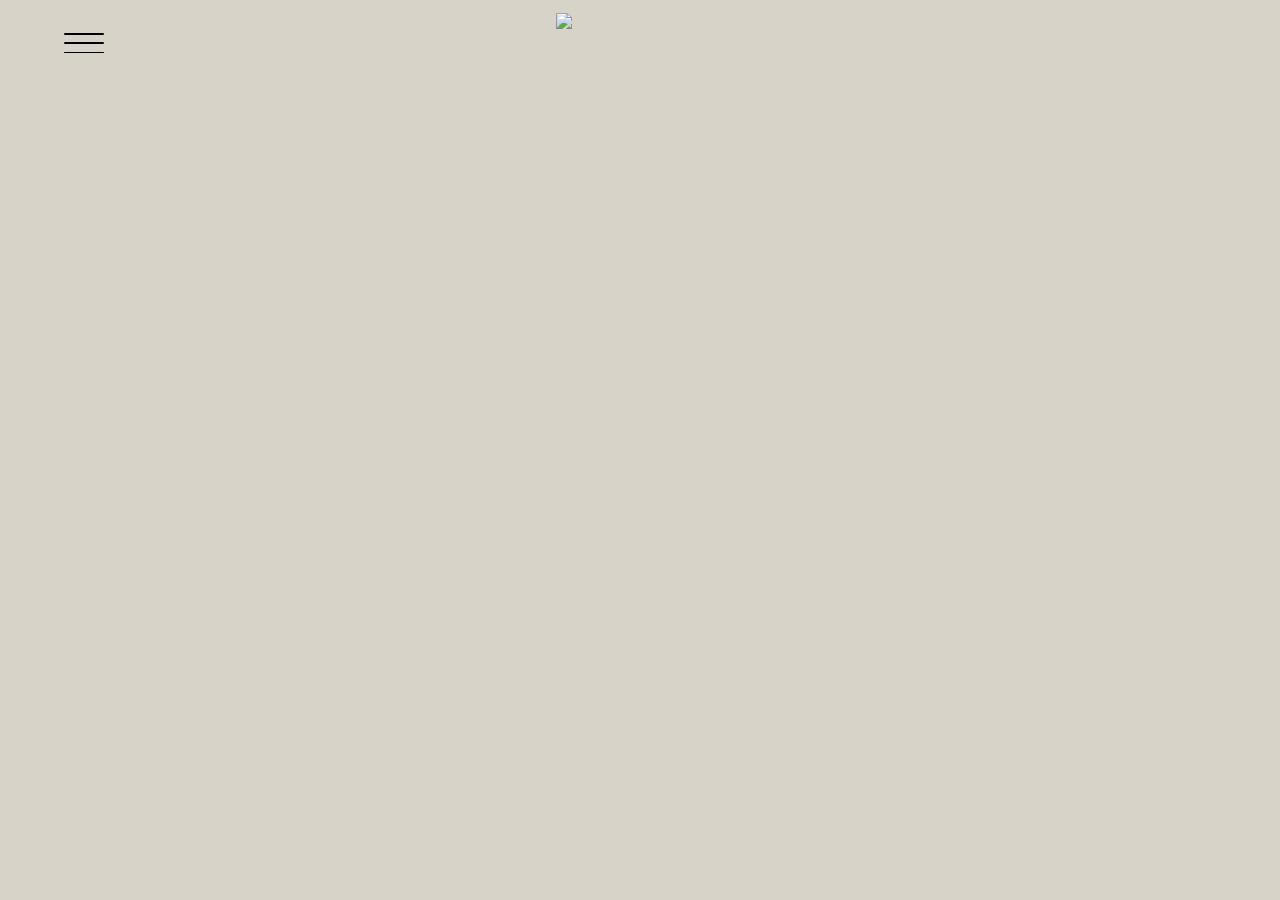
==== index.html @ 5d5d15f0 "Added logo and basic navbar" ====
<!DOCTYPE html>
<html lang="en">
<head>
    <meta charset="UTF-8">
    <meta name="viewport" content="width=device-width, initial-scale=1.0">
    <title>Lune Lounge</title>
    <link rel="stylesheet" href="css/index.css">
</head>
<body>
    <div id="pageContainer">
        <div id="navBar">
            <div id="stackMenu">
                <div>
                    <div class="stackMenu_Child"></div>
                    <div class="stackMenu_Child"></div>
                    <div class="stackMenu_Child"></div>
                </div>
            </div>
            <img id="pageLogo" src="/public/Logoish.png"></img>
        </div>
    </div>
</body>
</html>
---- css/index.css ----
@font-face {
    font-family: 'Aligarh';
    src: url("./resources/Aligarh-Light.ttf") format('truetype');
    font-weight: lighter;
    font-style: normal;
}

:root {
    --offwhite: #d7d3c8;
}

html, body {
    background-color: var(--offwhite);
    margin: 0;
    height: '100%';
}

#pageContainer {
    width: 100vw;
    height: 100vh;
}

#navBar {
    position: absolute;
    display: inline;
    padding-top: 1%; padding-bottom: 3%;
    width: 100%;
    height: 7%;
}

#navBar > div {
    display: inline-block;
    vertical-align: top;
}

#stackMenu {
    height: 35px;
    max-height: 100%;
    width: 40px;
    margin-top: 20px;
    margin-left: 5%;
}
#stackMenu > div {
    display: flex;
    flex-direction: column;
    row-gap: 22%;
    height: 100%;
    width: 100%
}
.stackMenu_Child {
    background-color: black;
    height: 5%; width: 100%;
    border-radius: 25px;
}
#pageLogo {
    margin-left: 35%;
    max-height: 120%;
    background-size: contain;
    background-repeat: no-repeat;
}
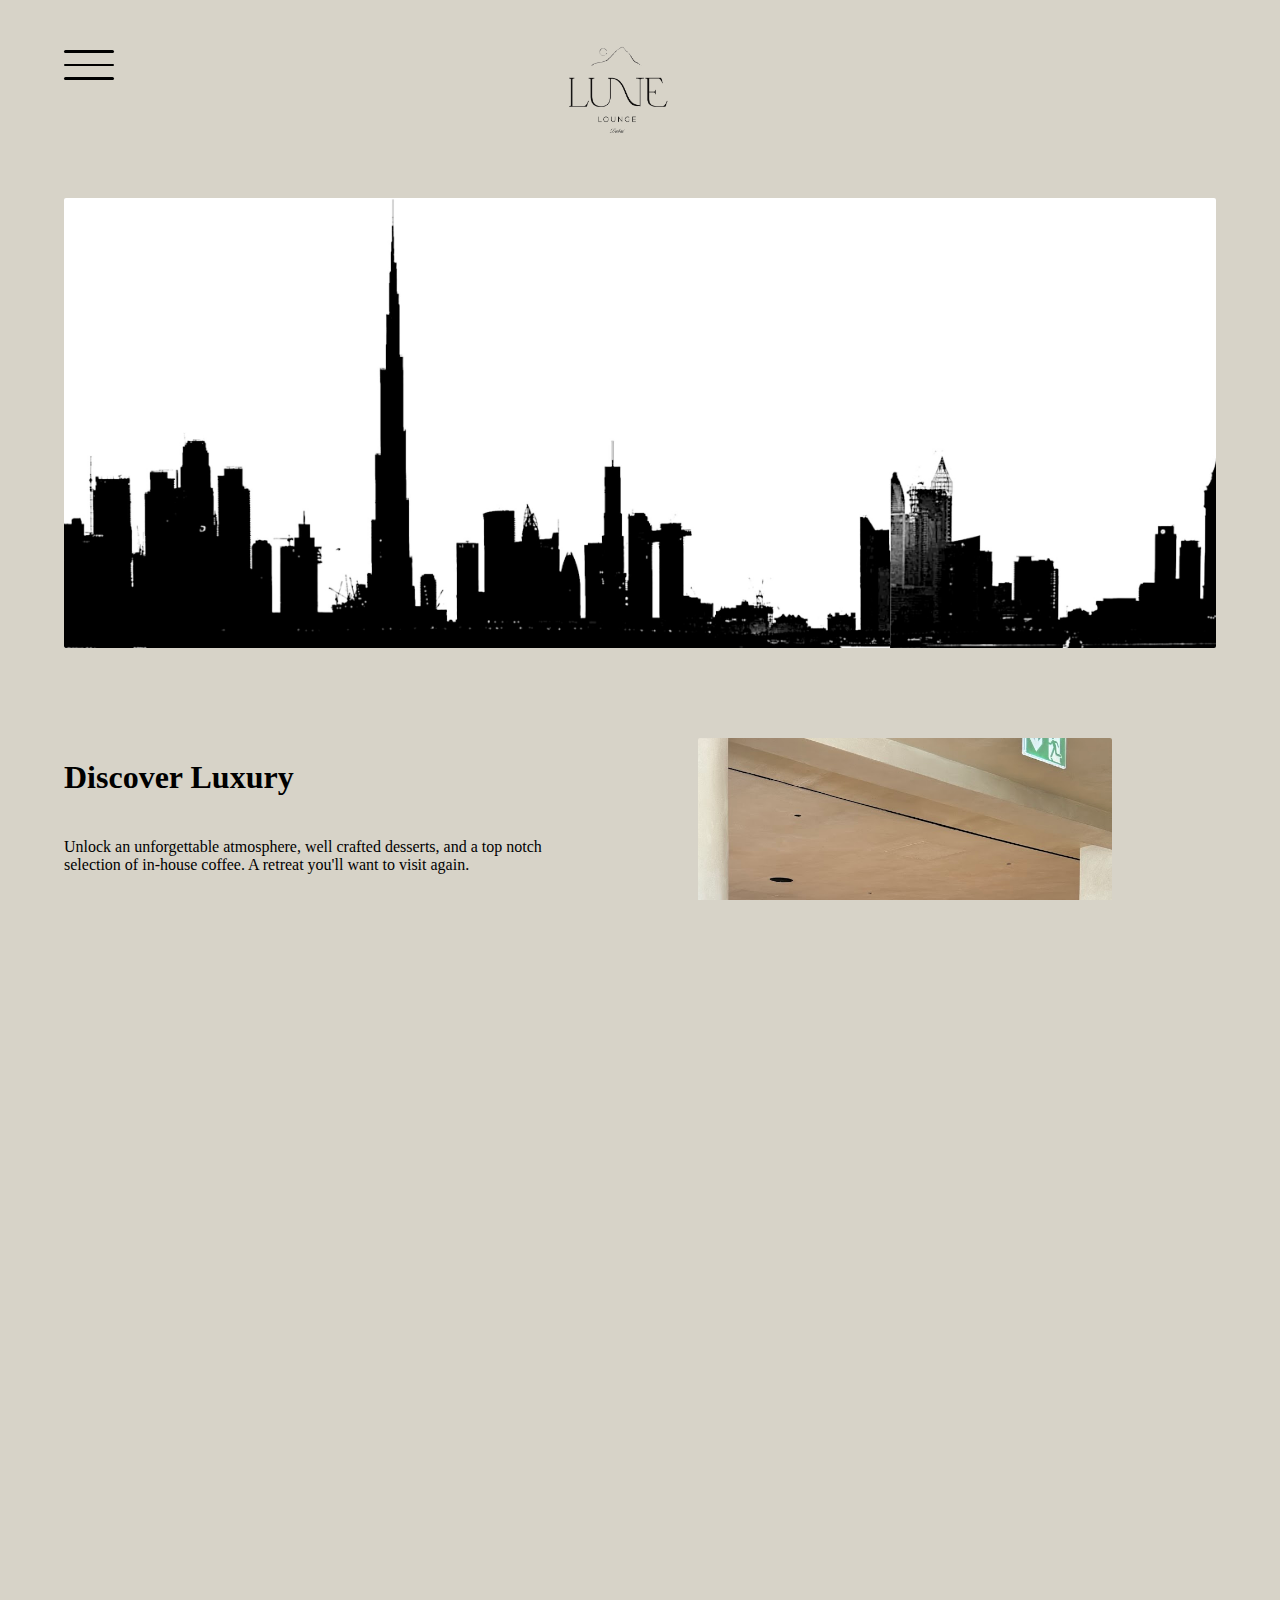
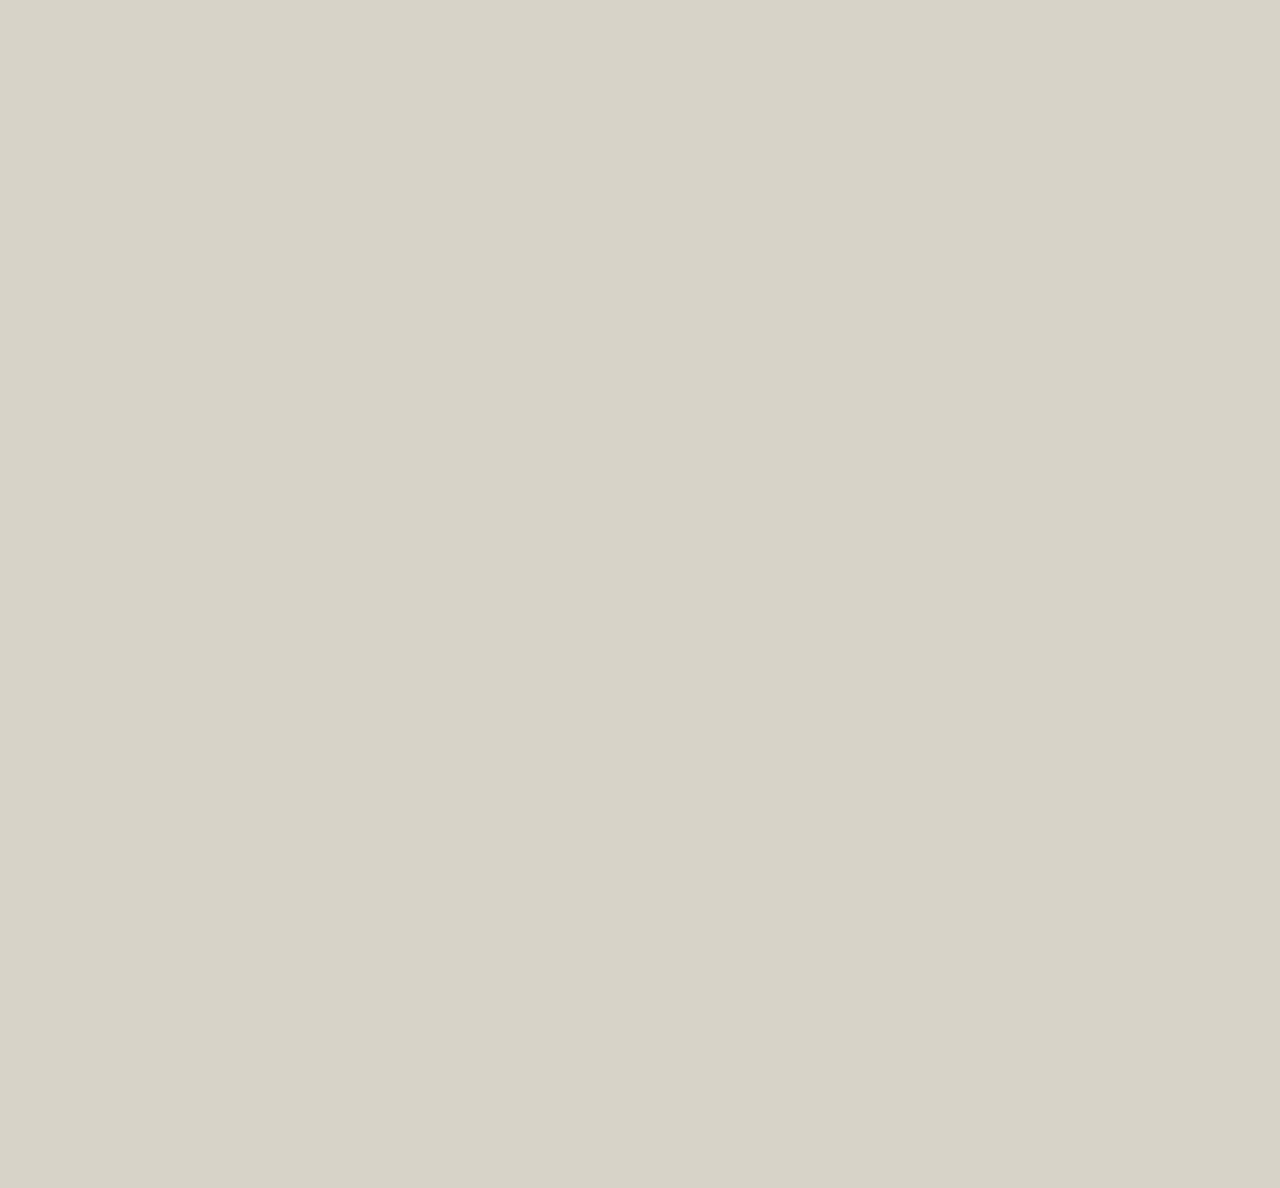
==== commit d59c9a0f: "First page content and layout complete." ====
--- a/index.html
+++ b/index.html
@@ -16,7 +16,58 @@
                     <div class="stackMenu_Child"></div>
                 </div>
             </div>
-            <img id="pageLogo" src="/public/Logoish.png"></img>
+            <img id="pageLogo" src="/public/Lune Primary Logo.png"></img>
+        </div>
+        <div id="bannerContainer">
+            <div id="banner"></div>
+        </div>
+        <div id="discoverContainer1">
+            <div id="discoverText11">
+                <h1>Discover Luxury</h1>
+                <p>Unlock an unforgettable atmosphere, well crafted desserts, and a top notch selection of in-house coffee. A retreat you'll want to visit again.</p>
+                <a class="link45">LEARN ABOUT US</a>
+            </div>
+            <div id="loungeLandscape">
+                <img src="/public/Lounge_Landscape.jpg"></img>
+            </div>
+            <div id="loungePortrait">
+                <img src="/public/Lounge_Portrait.jpg"></img>
+            </div>
+        </div>
+        <div id="menuCard">
+            <div id="cardImage">
+            </div>
+            <div id="cardCaption">
+                <h2>PROVIDING A COFFEE AND DESSERT SELECTION LIKE NO OTHER IN THE MIDDLE EAST</h2>
+                <a class="link82">CHECK OUR MENU</a>
+            </div>
+        </div>
+        <div id="discoverContainer2">
+            <div id="cafePortrait">
+                <img src="/public/Cafe_Portrait.jpg"></img>
+            </div>
+            <div id="discoverText12">
+                <h1>Discover Luxury</h1>
+                <p>Unlock an unforgettable atmosphere, well crafted desserts, and a top notch selection of in-house coffee. A retreat you'll want to visit again.</p>
+                <a class="link45">LEARN ABOUT US</a>
+            </div>
+            <div id="cafeLandscape">
+                <img src="/public/Cafe_Landscape.jpg"></img>
+            </div>
+        </div>
+        <div id="contactPane">
+            <div id="about">
+                
+            </div>
+            <div id="contact">
+
+            </div>
+            <div id="social">
+
+            </div>
+            <div id="mailingList">
+                
+            </div>
         </div>
     </div>
 </body>
--- a/css/index.css
+++ b/css/index.css
@@ -12,20 +12,33 @@
 html, body {
     background-color: var(--offwhite);
     margin: 0;
-    height: '100%';
+    height: 100%;
+    overflow-x: hidden;
+    font-family: 'Aligarh';
+}
+
+a {
+    cursor: pointer;
 }
 
 #pageContainer {
-    width: 100vw;
-    height: 100vh;
+    position: relative;
+    display: inline-block;
+    z-index: 0;
+    width: 100%;
+    height: 100%;
 }
 
 #navBar {
-    position: absolute;
+    position: fixed;
+    background-color: var(--offwhite);
+    z-index: 1;
     display: inline;
-    padding-top: 1%; padding-bottom: 3%;
-    width: 100%;
-    height: 7%;
+    margin-top: 0vh;
+    padding-top: 5vh; padding-bottom: 7vh;
+    width: 100vw;
+    height: 10vh;
+    transition: transform 1s ease-in-out;
 }
 
 #navBar > div {
@@ -34,11 +47,12 @@
 }
 
 #stackMenu {
-    height: 35px;
-    max-height: 100%;
-    width: 40px;
-    margin-top: 20px;
+    height: 50px;
+    max-height: 100%; max-width: 10%;
+    margin-top: 5px;
+    width: 50px;
     margin-left: 5%;
+    cursor: pointer;
 }
 #stackMenu > div {
     display: flex;
@@ -54,7 +68,132 @@
 }
 #pageLogo {
     margin-left: 35%;
-    max-height: 120%;
+    max-height: 100%;
     background-size: contain;
     background-repeat: no-repeat;
+}
+#bannerContainer {
+    display: flex;
+    justify-content: center;
+    width: 90vw;
+    margin: auto;
+}
+#banner {
+    position: relative;
+    justify-content: center;
+    margin-top: 22vh;
+    background: url(/public/Dubai_Banner-sharp.jpg);
+    background-position: center;
+    background-repeat: no-repeat;
+    height: 450px;
+    background-size: cover;
+    width: 100%;
+    border-radius: 2px;
+}
+div[id^="discoverContainer"] {
+    position:relative;
+    display: grid;
+    grid-template-columns: 1fr 1fr;
+    grid-template-rows: 0.5fr 1fr auto;
+    column-gap: 10%;
+    grid-auto-flow: column;
+    width: 90vw;
+    margin: auto;
+    margin-top: 10vh; margin-bottom: 10vh;
+}
+#discoverText11 {
+    display: grid;
+    grid-row: 1; 
+    grid-column: 1;
+    height: fit-content;
+}
+#discoverText11 > * {
+    margin-bottom: 5%;
+}
+#loungeLandscape {
+    display: grid;
+    grid-row: 2; 
+    grid-column: 1;
+    max-width: 90%;
+} #loungeLandscape > img {
+    width: 100%;
+    object-fit: cover;
+    border-radius: 2px;
+}
+#loungePortrait{
+    display: grid;
+    grid-row: 1/3;
+    grid-column: 2;
+    height: 100%;
+} #loungePortrait > img {
+    width: 80%;
+    object-fit: cover;
+    border-radius: 2px;
+}
+#menuCard {
+    display: flex;
+    flex-direction: row;
+    width: 90vw;
+    height: 45vw;
+    margin: auto;
+    background-color: #ddbf98;
+    /* border: solid #deb887 2px; */
+    border-radius: 2px;
+} #menuCard > div {height: 100%; width: 50%;}
+#cardImage {
+    background: url(/public/Square_Sample.jpg);
+    background-size: contain;
+}
+#cardCaption {
+    align-content: center;
+} #cardCaption > * {
+    margin-left: 5%;
+    margin-right: 5%;
+}
+#discoverText12 {
+    display: grid;
+    grid-row: 1; 
+    grid-column: 2;
+    height: fit-content;
+}
+#discoverText12 > * {
+    margin-bottom: 5%;
+}
+#cafeLandscape {
+    display: grid;
+    grid-row: 2; 
+    grid-column: 2;
+    max-width: 90%;
+} #cafeLandscape > img {
+    width: 100%;
+    object-fit: cover;
+    border-radius: 2px;
+}
+#cafePortrait{
+    display: grid;
+    grid-row: 1/3;
+    grid-column: 1;
+    height: 100%;
+} #cafePortrait > img {
+    width: 80%;
+    object-fit: cover;
+    border-radius: 2px;
+}
+#contactPane {
+    display: flexbox;
+}
+
+
+a[class^="link"] {
+    font-family: 'Arial';
+    color: rgb(255, 255, 255);
+    width: fit-content;
+    padding-bottom: 2px; padding-right: 3%;
+    border-bottom-style: solid; border-bottom-width: 2px;
+}
+.link45 {
+    border-bottom-color: #deb887;
+}
+.link82 {
+    border-bottom-color: white;
 }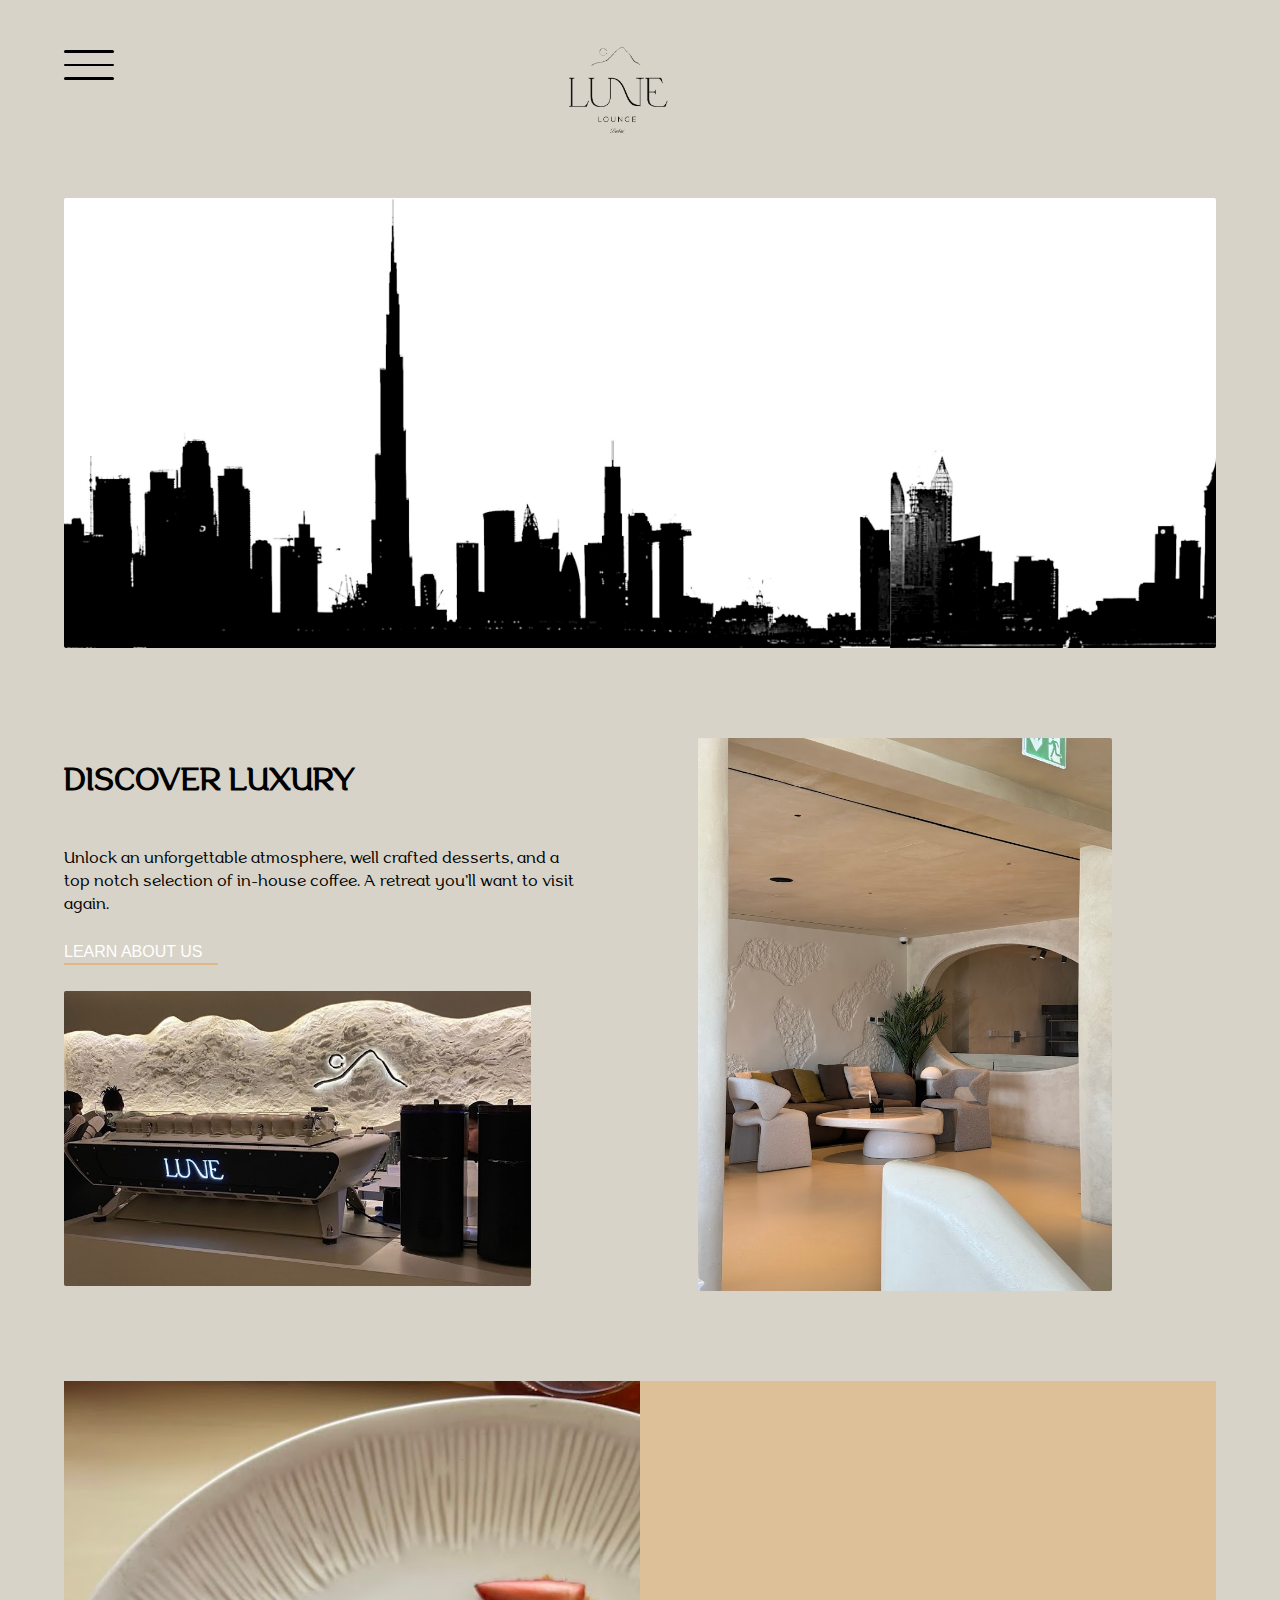
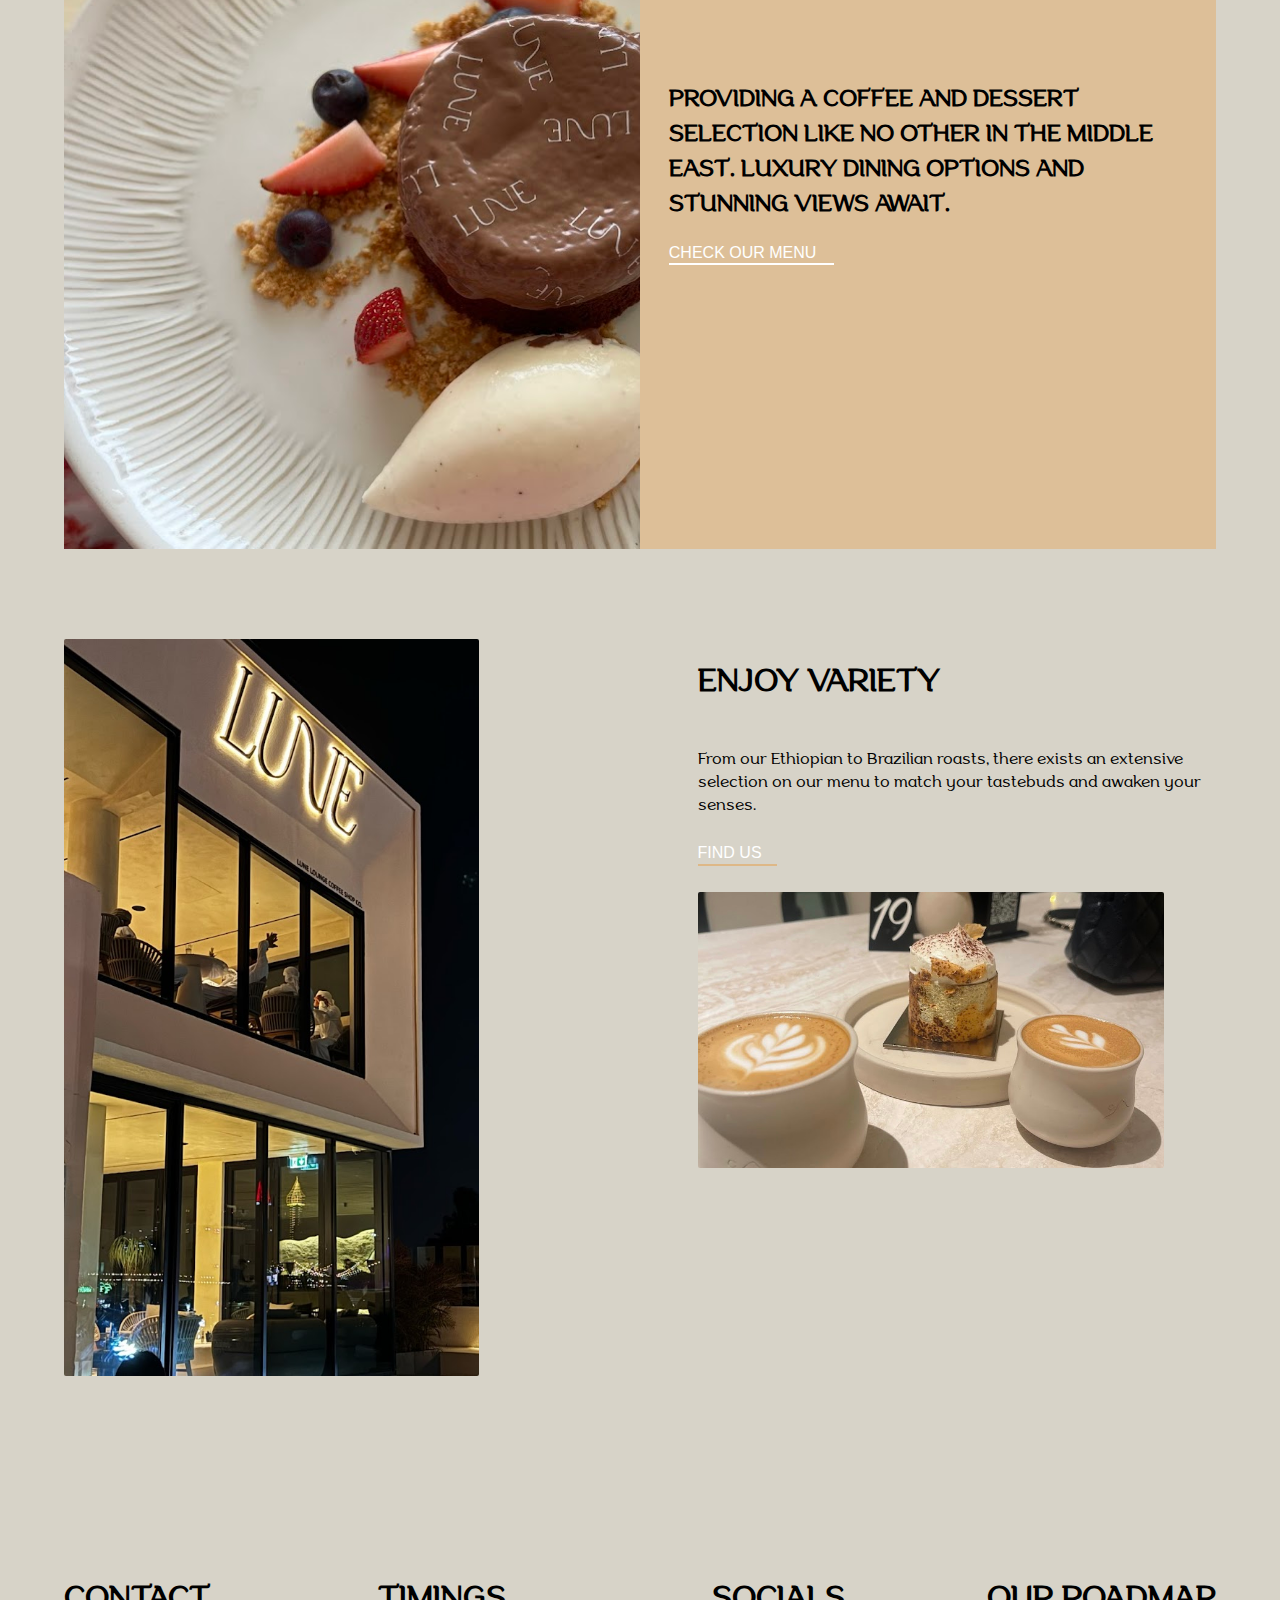
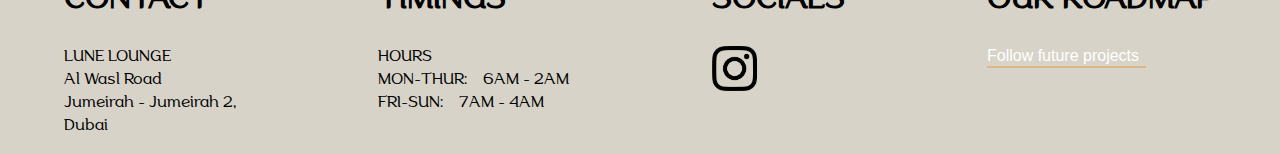
==== commit ee37ea48: "Finished main page, decorations and features." ====
--- a/index.html
+++ b/index.html
@@ -5,11 +5,20 @@
     <meta name="viewport" content="width=device-width, initial-scale=1.0">
     <title>Lune Lounge</title>
     <link rel="stylesheet" href="css/index.css">
+    <script defer type="text/javascript" src="/js/index.js"></script>
 </head>
 <body>
     <div id="pageContainer">
+        <div id="navMenu">
+            <div style="margin-top: 20vh; margin-left: 20vh;">
+                <div class="navLink1" onclick="toggleNavMenu(false)">BACK</div>
+                <div class="navLink2">ABOUT US</div>
+                <div class="navLink3">MENU</div>
+                <div class="navLink4">CONTACT</div>
+            </div>
+        </div>
         <div id="navBar">
-            <div id="stackMenu">
+            <div id="stackMenu" onclick="toggleNavMenu(true)">
                 <div>
                     <div class="stackMenu_Child"></div>
                     <div class="stackMenu_Child"></div>
@@ -23,7 +32,7 @@
         </div>
         <div id="discoverContainer1">
             <div id="discoverText11">
-                <h1>Discover Luxury</h1>
+                <h1>DISCOVER LUXURY</h1>
                 <p>Unlock an unforgettable atmosphere, well crafted desserts, and a top notch selection of in-house coffee. A retreat you'll want to visit again.</p>
                 <a class="link45">LEARN ABOUT US</a>
             </div>
@@ -38,7 +47,7 @@
             <div id="cardImage">
             </div>
             <div id="cardCaption">
-                <h2>PROVIDING A COFFEE AND DESSERT SELECTION LIKE NO OTHER IN THE MIDDLE EAST</h2>
+                <h2>PROVIDING A COFFEE AND DESSERT SELECTION LIKE NO OTHER IN THE MIDDLE EAST. LUXURY DINING OPTIONS AND STUNNING VIEWS AWAIT.</h2>
                 <a class="link82">CHECK OUR MENU</a>
             </div>
         </div>
@@ -47,26 +56,42 @@
                 <img src="/public/Cafe_Portrait.jpg"></img>
             </div>
             <div id="discoverText12">
-                <h1>Discover Luxury</h1>
-                <p>Unlock an unforgettable atmosphere, well crafted desserts, and a top notch selection of in-house coffee. A retreat you'll want to visit again.</p>
-                <a class="link45">LEARN ABOUT US</a>
+                <h1>ENJOY VARIETY</h1>
+                <p>From our Ethiopian to Brazilian roasts, there exists an extensive selection on our menu to match your tastebuds and awaken your senses.</p>
+                <a class="link45">FIND US</a>
             </div>
             <div id="cafeLandscape">
                 <img src="/public/Cafe_Landscape.jpg"></img>
             </div>
         </div>
         <div id="contactPane">
+            <div id="contact">
+                <h1>CONTACT</h1>
+                <p>LUNE LOUNGE
+                    <br>
+                    Al Wasl Road
+                    <br>
+                    Jumeirah - Jumeirah 2,
+                    <br>
+                    Dubai
+                </p>
+            </div>
             <div id="about">
-                
-            </div>
-            <div id="contact">
-
+                <h1>TIMINGS</h1>
+                <p>HOURS
+                    <br>
+                    MON-THUR:&emsp;6AM - 2AM
+                    <br>
+                    FRI-SUN:&emsp;7AM - 4AM
+                </p>
             </div>
             <div id="social">
-
+                <h1>SOCIALS</h1>
+                <div class="fa-instagram" onclick="navInstagram('https://www.instagram.com/lunedubai/?hl=en')"></div>
             </div>
-            <div id="mailingList">
-                
+            <div id="roadMap">
+                <h1>OUR ROADMAP</h1>
+                <a class="link45">Follow future projects</a>
             </div>
         </div>
     </div>
--- a/css/index.css
+++ b/css/index.css
@@ -1,19 +1,19 @@
 @font-face {
     font-family: 'Aligarh';
-    src: url("./resources/Aligarh-Light.ttf") format('truetype');
+    src: url("../resources/Aligarh-Light.ttf") format('truetype');
     font-weight: lighter;
     font-style: normal;
 }
 
 :root {
     --offwhite: #d7d3c8;
+    --beige: #ddbf98;
 }
 
 html, body {
     background-color: var(--offwhite);
     margin: 0;
     height: 100%;
-    overflow-x: hidden;
     font-family: 'Aligarh';
 }
 
@@ -24,9 +24,18 @@
 #pageContainer {
     position: relative;
     display: inline-block;
-    z-index: 0;
-    width: 100%;
-    height: 100%;
+    width: 100%;
+    height: 100%;
+}
+
+#navMenu {
+    position: fixed;
+    background-color: var(--beige);
+    z-index: 2;
+    height: 100vh;
+    width: 100vw;
+    visibility: hidden;
+    transition: visibility 0.26s, opacity 0.25s ease-in-out
 }
 
 #navBar {
@@ -38,7 +47,7 @@
     padding-top: 5vh; padding-bottom: 7vh;
     width: 100vw;
     height: 10vh;
-    transition: transform 1s ease-in-out;
+    transition: transform 0.5s ease-in-out;
 }
 
 #navBar > div {
@@ -134,22 +143,23 @@
     display: flex;
     flex-direction: row;
     width: 90vw;
-    height: 45vw;
+    height: 60vw;
     margin: auto;
-    background-color: #ddbf98;
-    /* border: solid #deb887 2px; */
-    border-radius: 2px;
+    background-color: var(--beige);
+    /* border: solid #deb887 2px;
+    border-radius: 2px; */
 } #menuCard > div {height: 100%; width: 50%;}
 #cardImage {
     background: url(/public/Square_Sample.jpg);
-    background-size: contain;
+    background-size: cover;
 }
 #cardCaption {
     align-content: center;
 } #cardCaption > * {
     margin-left: 5%;
-    margin-right: 5%;
-}
+    margin-right: 10%;
+}
+#discoverContainer2 {justify-content: end;}
 #discoverText12 {
     display: grid;
     grid-row: 1; 
@@ -180,10 +190,19 @@
     border-radius: 2px;
 }
 #contactPane {
-    display: flexbox;
-}
-
-
+    display: flex;
+    flex-direction: row;
+    width: 90vw;
+    margin-top: 20vh;
+    margin-left: auto; margin-right: auto;
+    justify-content:  space-between;
+}
+
+div[class^="navLink"] {
+    color: black;
+    font-size: 8vh;
+    cursor: default;
+} div[class^="navLink"]:hover {color: var(--offwhite);}
 a[class^="link"] {
     font-family: 'Arial';
     color: rgb(255, 255, 255);
@@ -191,6 +210,14 @@
     padding-bottom: 2px; padding-right: 3%;
     border-bottom-style: solid; border-bottom-width: 2px;
 }
+.fa-instagram {
+    background-image: url(/resources/Instagram_Glyph_Black.png);
+    height: 5vh;
+    width: 5vh;
+    background-size: contain;
+    background-repeat: no-repeat;
+    cursor: pointer;
+}
 .link45 {
     border-bottom-color: #deb887;
 }
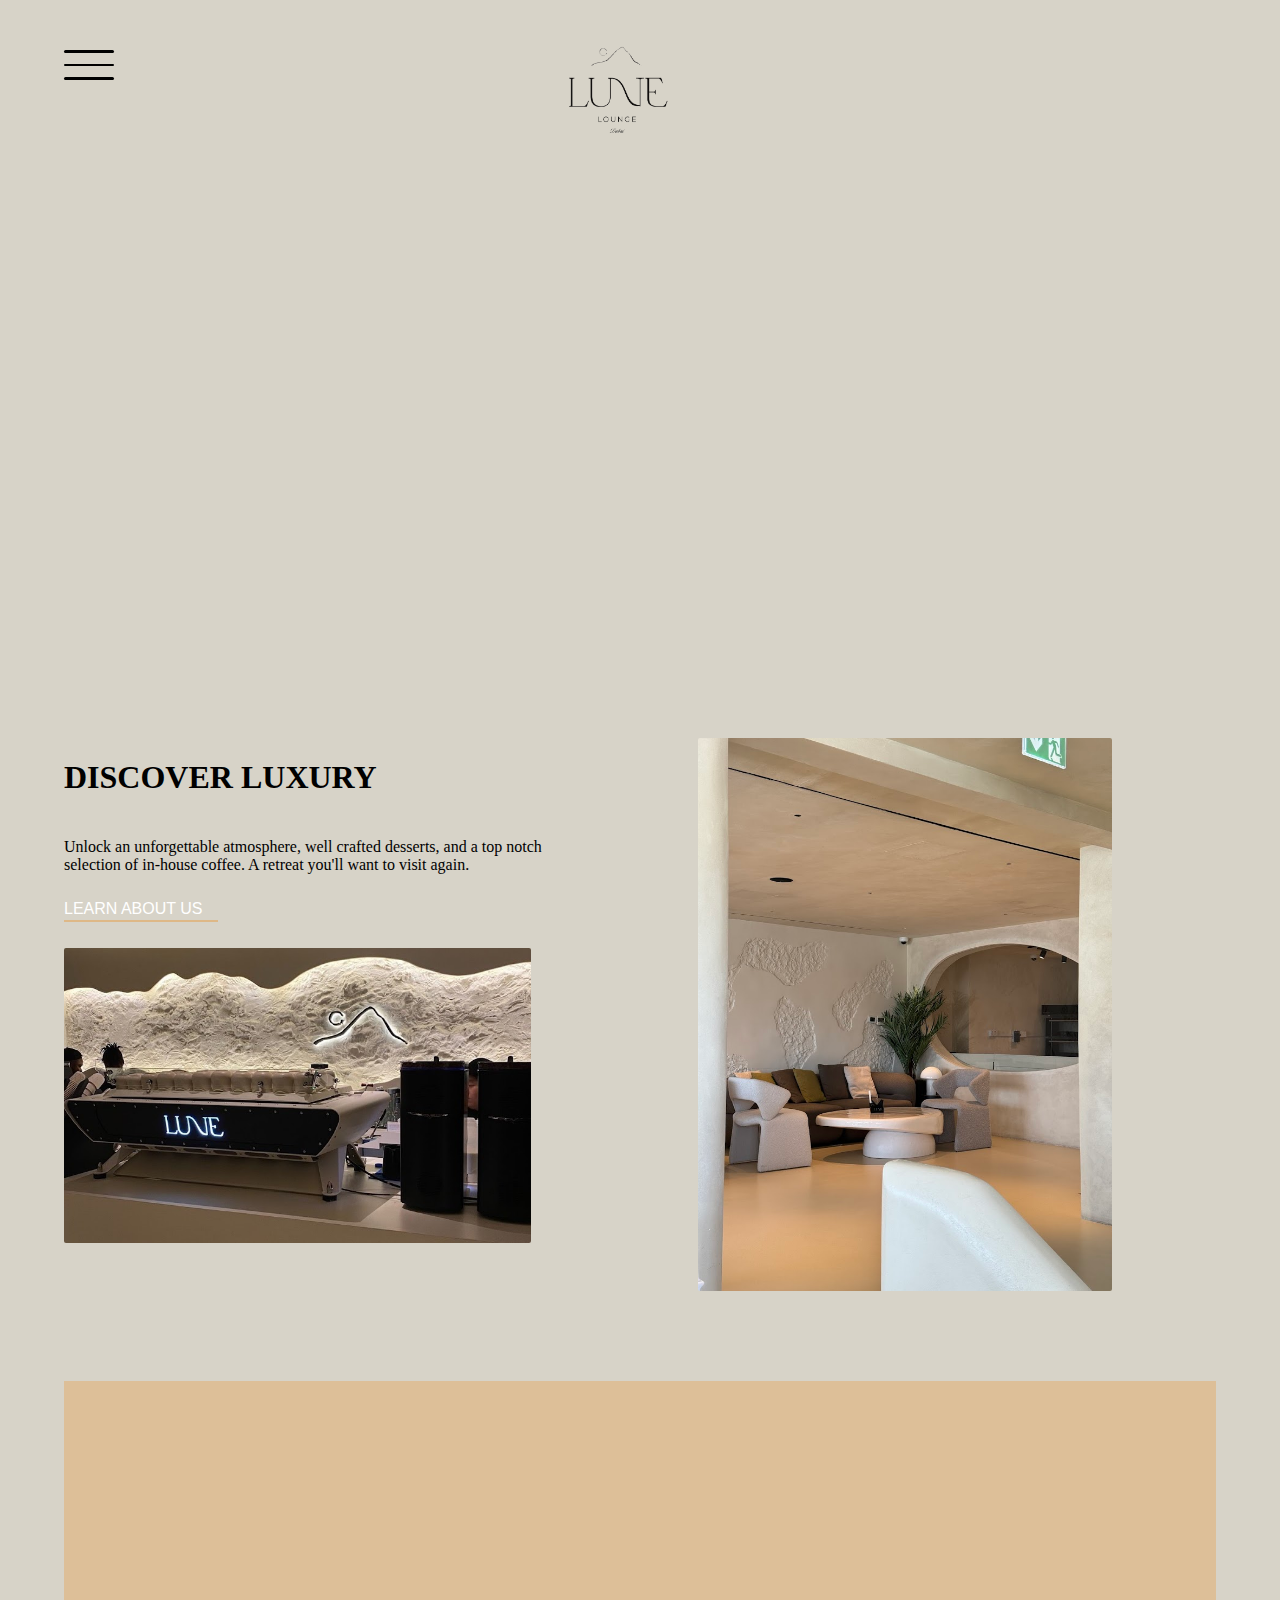
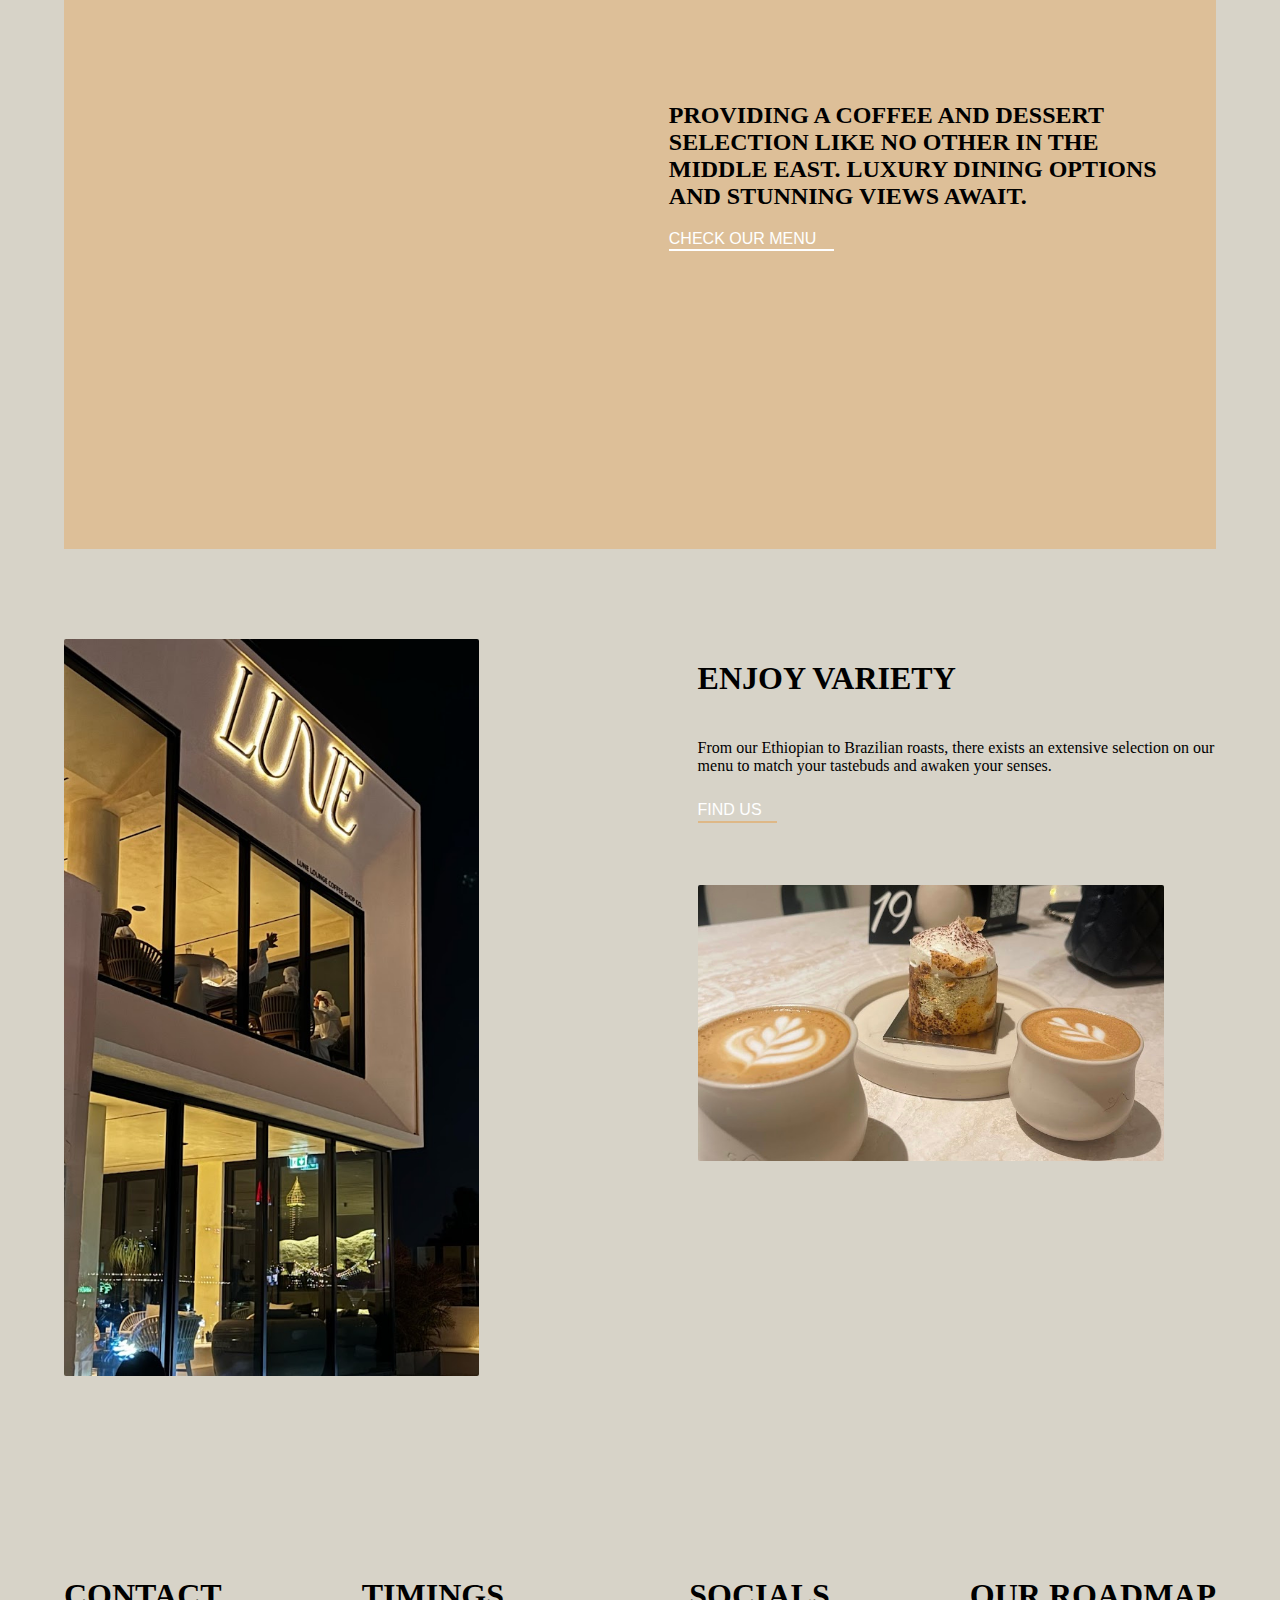
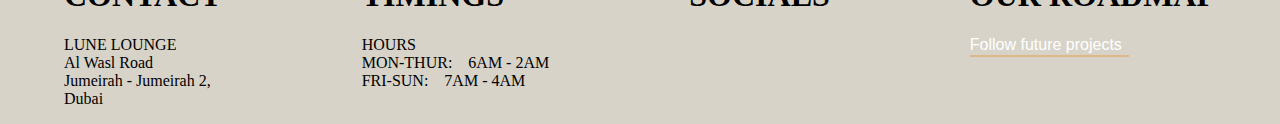
==== commit eeb9f41a: "Attempted resource path fix." ====
--- a/index.html
+++ b/index.html
@@ -5,7 +5,7 @@
     <meta name="viewport" content="width=device-width, initial-scale=1.0">
     <title>Lune Lounge</title>
     <link rel="stylesheet" href="css/index.css">
-    <script defer type="text/javascript" src="/js/index.js"></script>
+    <script defer type="text/javascript" src="js/index.js"></script>
 </head>
 <body>
     <div id="pageContainer">
@@ -25,7 +25,7 @@
                     <div class="stackMenu_Child"></div>
                 </div>
             </div>
-            <img id="pageLogo" src="/public/Lune Primary Logo.png"></img>
+            <img id="pageLogo" src="public/Lune Primary Logo.png"></img>
         </div>
         <div id="bannerContainer">
             <div id="banner"></div>
@@ -37,10 +37,10 @@
                 <a class="link45">LEARN ABOUT US</a>
             </div>
             <div id="loungeLandscape">
-                <img src="/public/Lounge_Landscape.jpg"></img>
+                <img src="public/Lounge_Landscape.jpg"></img>
             </div>
             <div id="loungePortrait">
-                <img src="/public/Lounge_Portrait.jpg"></img>
+                <img src="public/Lounge_Portrait.jpg"></img>
             </div>
         </div>
         <div id="menuCard">
@@ -53,7 +53,7 @@
         </div>
         <div id="discoverContainer2">
             <div id="cafePortrait">
-                <img src="/public/Cafe_Portrait.jpg"></img>
+                <img src="public/Cafe_Portrait.jpg"></img>
             </div>
             <div id="discoverText12">
                 <h1>ENJOY VARIETY</h1>
@@ -61,7 +61,7 @@
                 <a class="link45">FIND US</a>
             </div>
             <div id="cafeLandscape">
-                <img src="/public/Cafe_Landscape.jpg"></img>
+                <img src="public/Cafe_Landscape.jpg"></img>
             </div>
         </div>
         <div id="contactPane">
--- a/css/index.css
+++ b/css/index.css
@@ -1,6 +1,6 @@
 @font-face {
     font-family: 'Aligarh';
-    src: url("../resources/Aligarh-Light.ttf") format('truetype');
+    src: url("resources/Aligarh-Light.ttf") format('truetype');
     font-weight: lighter;
     font-style: normal;
 }
@@ -91,7 +91,7 @@
     position: relative;
     justify-content: center;
     margin-top: 22vh;
-    background: url(/public/Dubai_Banner-sharp.jpg);
+    background: url(public/Dubai_Banner-sharp.jpg);
     background-position: center;
     background-repeat: no-repeat;
     height: 450px;
@@ -150,7 +150,7 @@
     border-radius: 2px; */
 } #menuCard > div {height: 100%; width: 50%;}
 #cardImage {
-    background: url(/public/Square_Sample.jpg);
+    background: url(public/Square_Sample.jpg);
     background-size: cover;
 }
 #cardCaption {
@@ -211,7 +211,7 @@
     border-bottom-style: solid; border-bottom-width: 2px;
 }
 .fa-instagram {
-    background-image: url(/resources/Instagram_Glyph_Black.png);
+    background-image: url(resources/Instagram_Glyph_Black.png);
     height: 5vh;
     width: 5vh;
     background-size: contain;
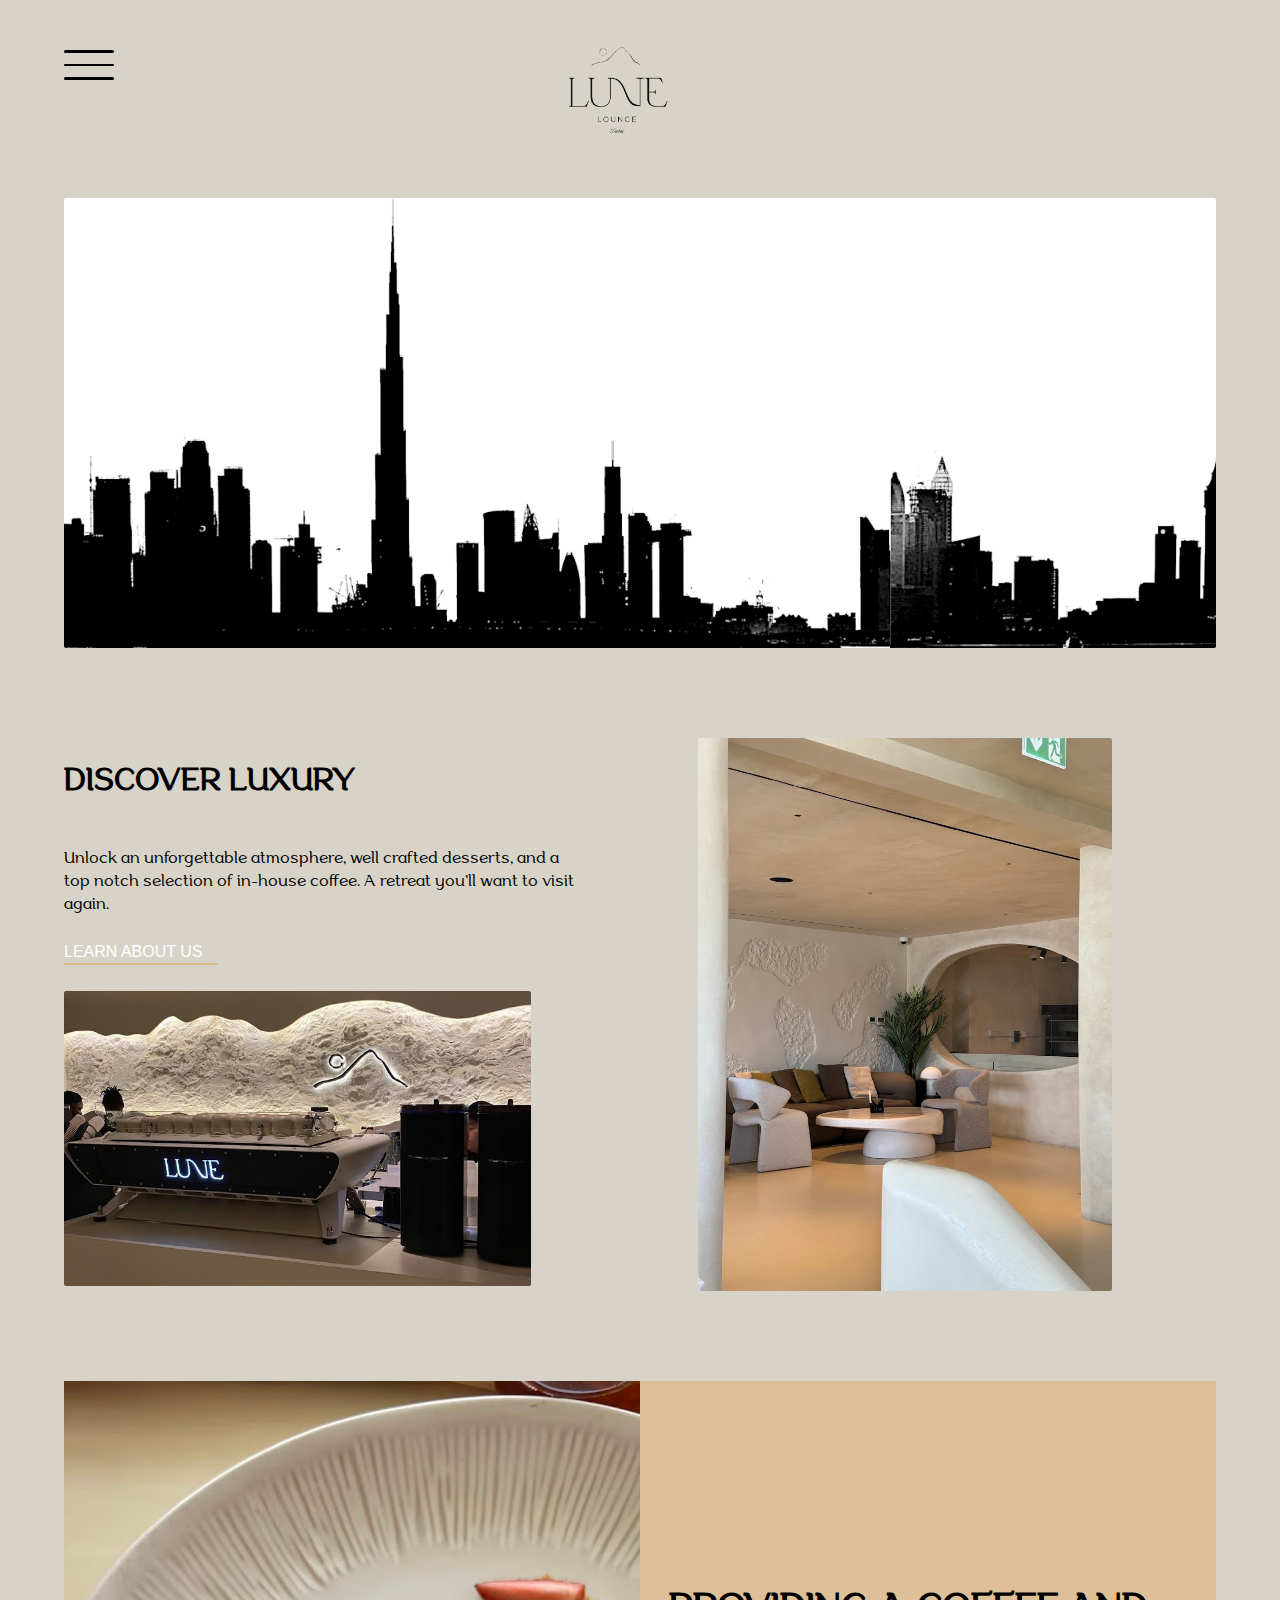
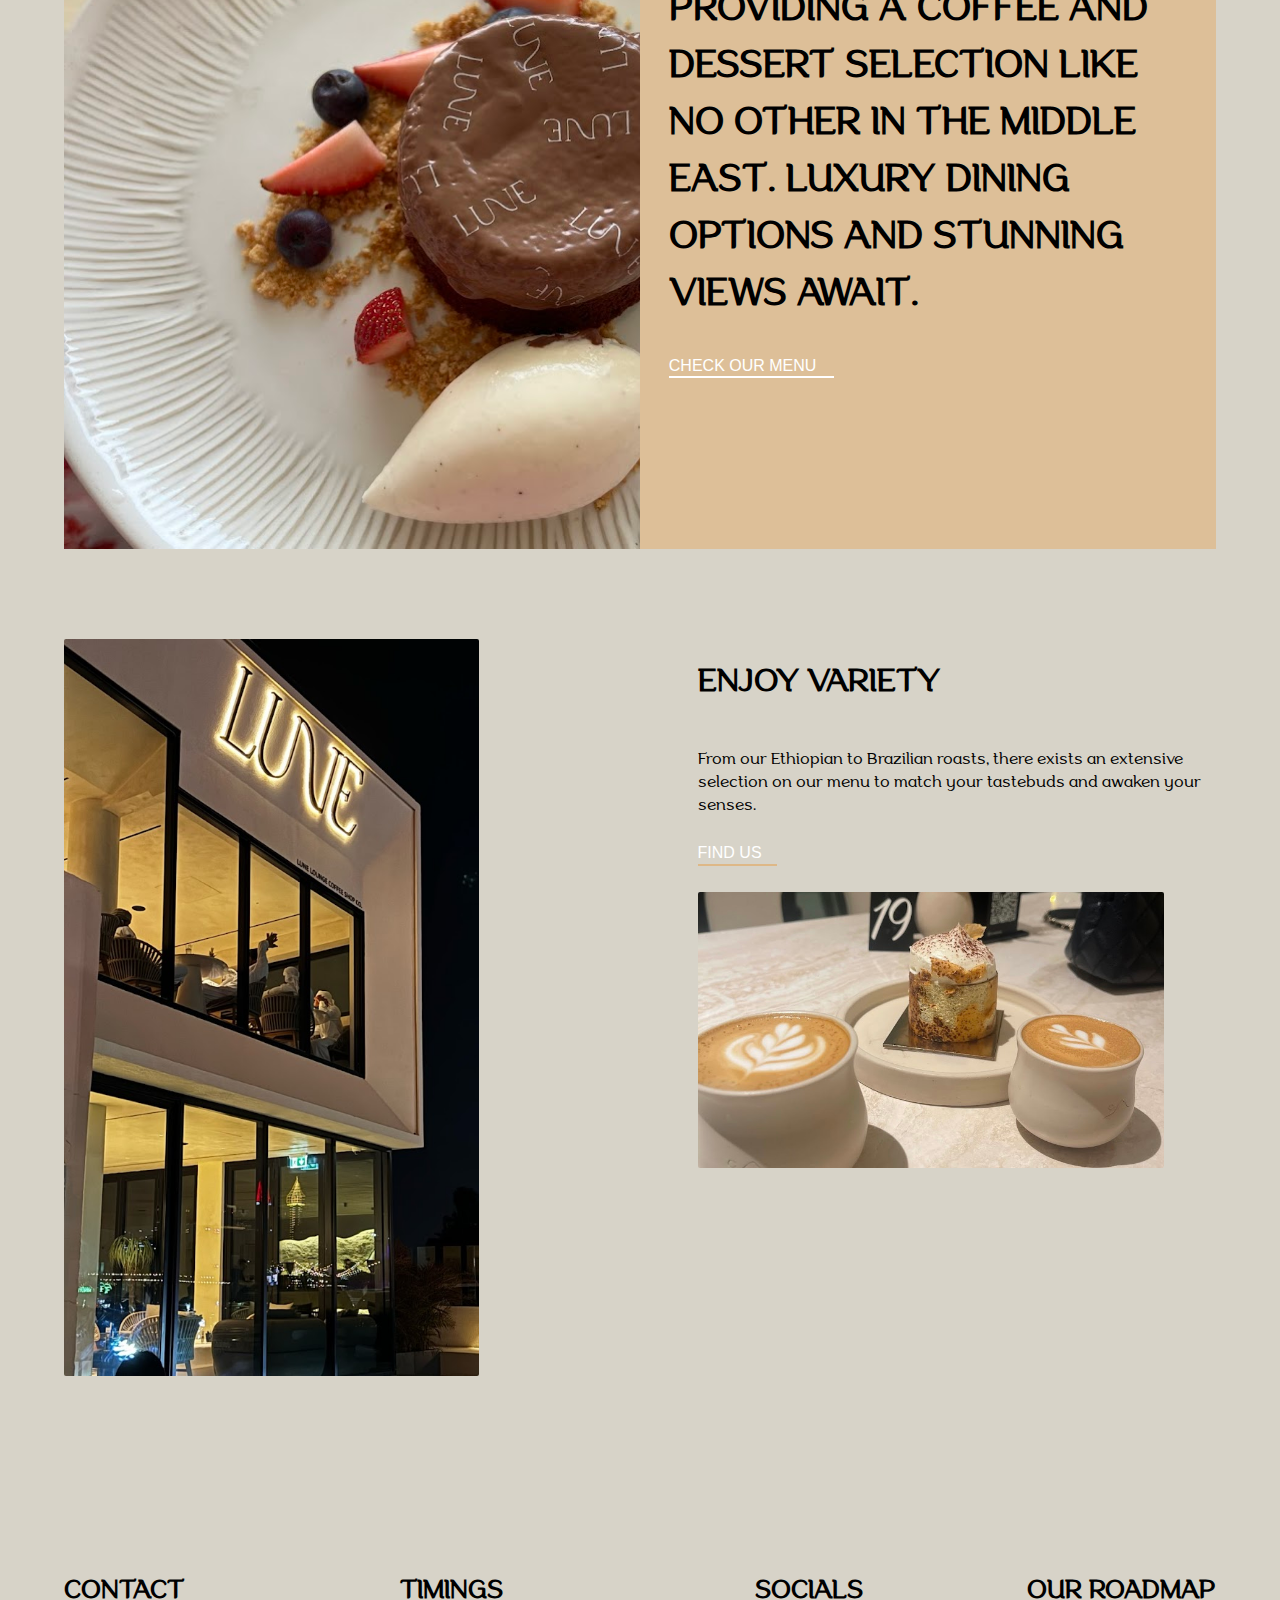
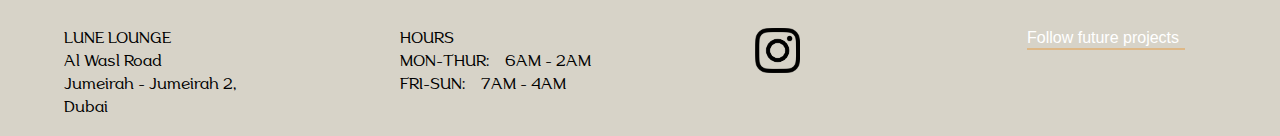
==== commit 520bbfd4: "Made text more responsive" ====
--- a/index.html
+++ b/index.html
@@ -90,7 +90,7 @@
                 <div class="fa-instagram" onclick="navInstagram('https://www.instagram.com/lunedubai/?hl=en')"></div>
             </div>
             <div id="roadMap">
-                <h1>OUR ROADMAP</h1>
+                <h1> OUR ROADMAP</h1>
                 <a class="link45">Follow future projects</a>
             </div>
         </div>
--- a/css/index.css
+++ b/css/index.css
@@ -1,6 +1,6 @@
 @font-face {
     font-family: 'Aligarh';
-    src: url("resources/Aligarh-Light.ttf") format('truetype');
+    src: url("https://mikeblu.github.io/Lune-Lounge-Website/resources/Aligarh-Light.ttf") format('truetype');
     font-weight: lighter;
     font-style: normal;
 }
@@ -19,6 +19,9 @@
 
 a {
     cursor: pointer;
+}
+h2 {
+    font-size: 3vw;
 }
 
 #pageContainer {
@@ -91,7 +94,7 @@
     position: relative;
     justify-content: center;
     margin-top: 22vh;
-    background: url(public/Dubai_Banner-sharp.jpg);
+    background: url(https://mikeblu.github.io/Lune-Lounge-Website/public/Dubai_Banner-sharp.jpg);
     background-position: center;
     background-repeat: no-repeat;
     height: 450px;
@@ -150,7 +153,7 @@
     border-radius: 2px; */
 } #menuCard > div {height: 100%; width: 50%;}
 #cardImage {
-    background: url(public/Square_Sample.jpg);
+    background: url(https://mikeblu.github.io/Lune-Lounge-Website/public/Square_Sample.jpg);
     background-size: cover;
 }
 #cardCaption {
@@ -196,6 +199,10 @@
     margin-top: 20vh;
     margin-left: auto; margin-right: auto;
     justify-content:  space-between;
+} #contactPane > div > h1 {
+    font-size: 2vw
+} #contactPane > div > *:not(h1) {
+    font-size: 1em
 }
 
 div[class^="navLink"] {
@@ -211,7 +218,7 @@
     border-bottom-style: solid; border-bottom-width: 2px;
 }
 .fa-instagram {
-    background-image: url(resources/Instagram_Glyph_Black.png);
+    background-image: url(https://mikeblu.github.io/Lune-Lounge-Website/resources/Instagram_Glyph_Black.png);
     height: 5vh;
     width: 5vh;
     background-size: contain;
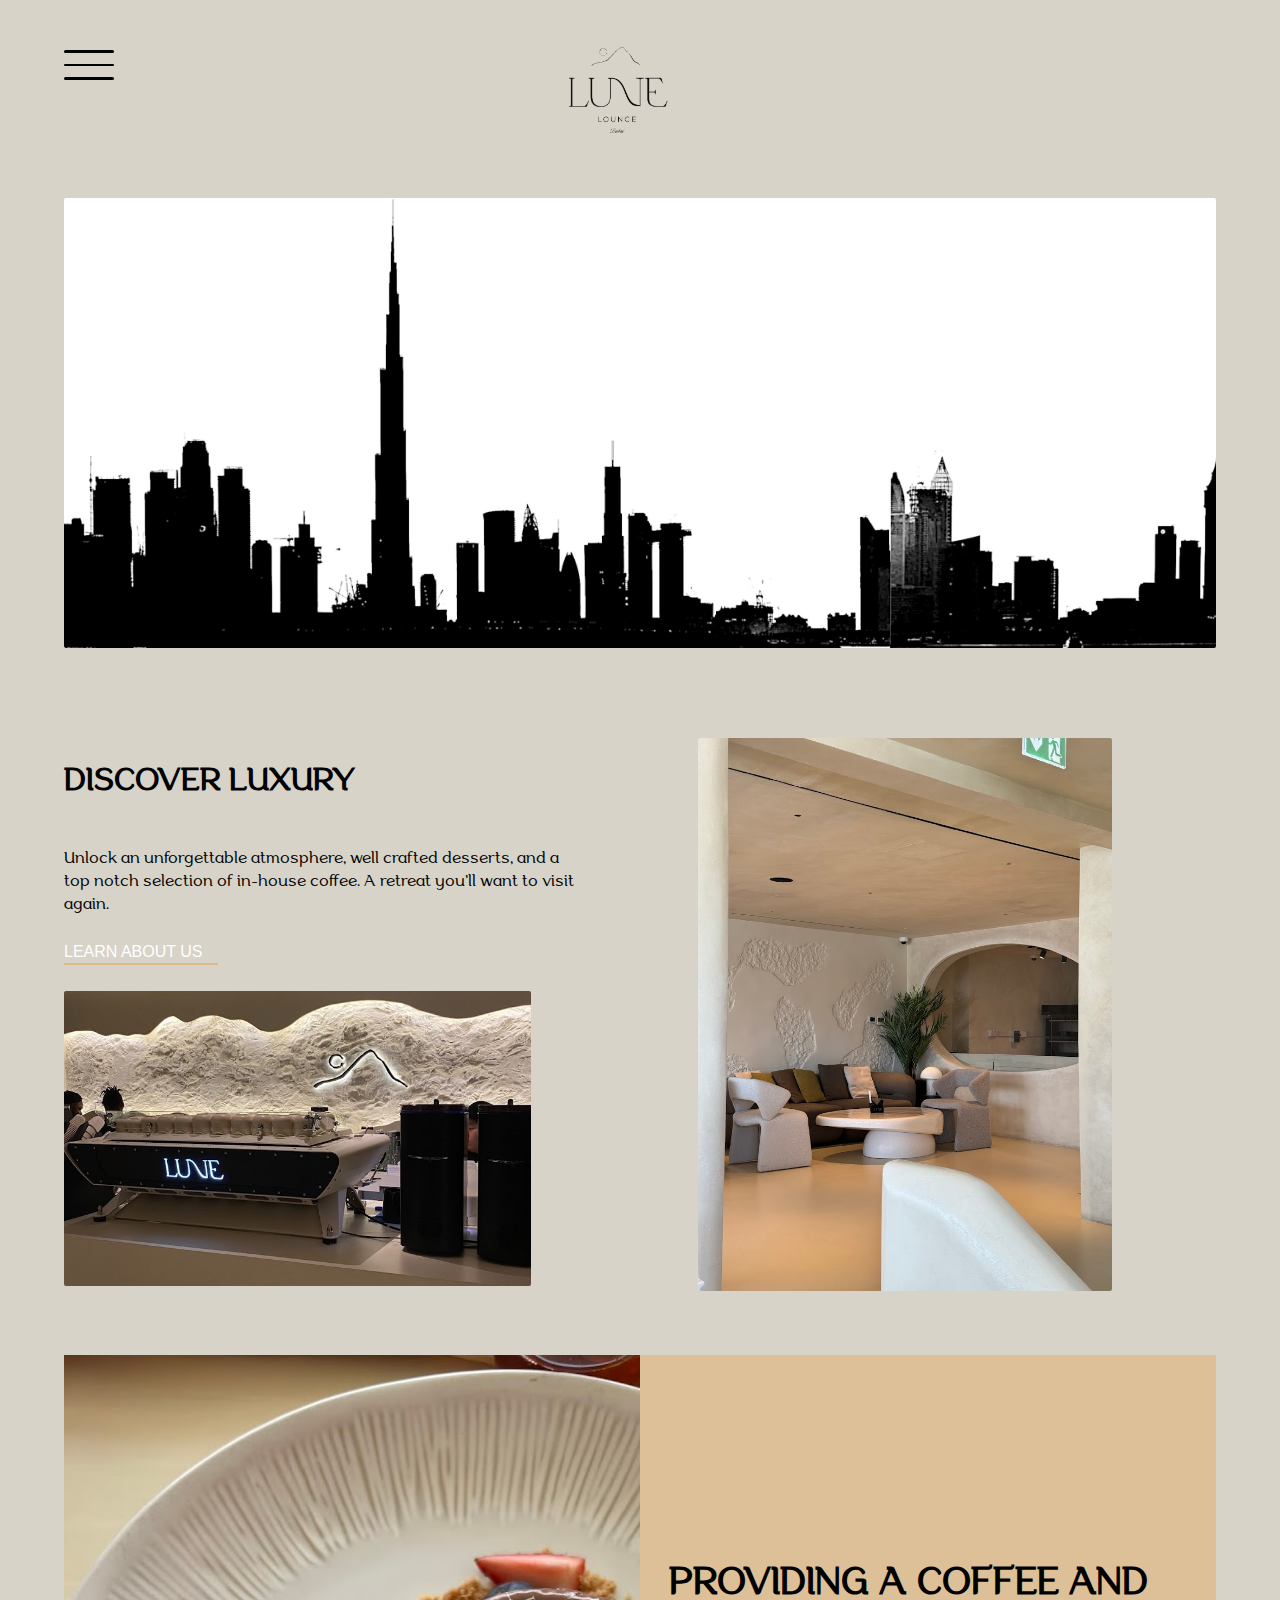
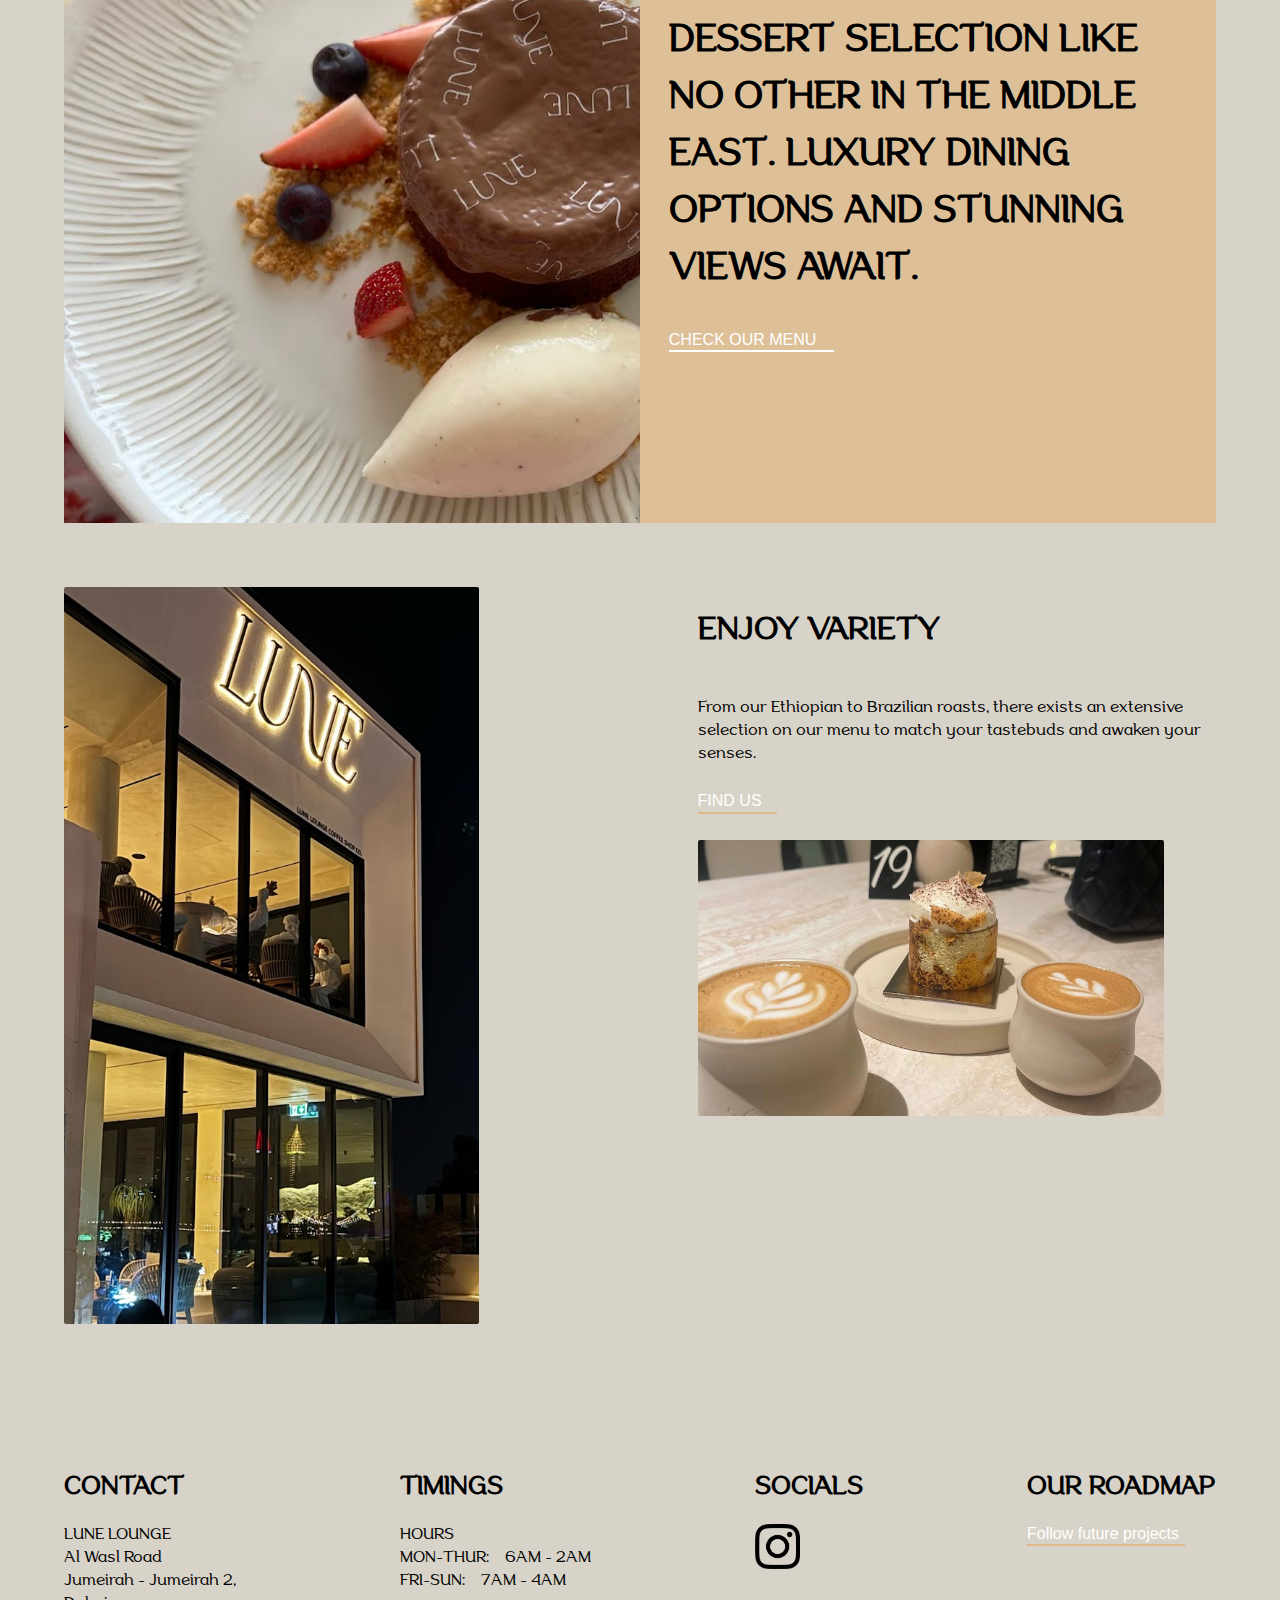
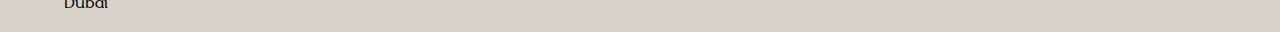
==== commit 1dff9571: "Added page icon and 'about us' page" ====
--- a/index.html
+++ b/index.html
@@ -4,6 +4,7 @@
     <meta charset="UTF-8">
     <meta name="viewport" content="width=device-width, initial-scale=1.0">
     <title>Lune Lounge</title>
+    <link rel="icon" type="image/x-icon" href="favicon.ico">
     <link rel="stylesheet" href="css/index.css">
     <script defer type="text/javascript" src="js/index.js"></script>
 </head>
@@ -12,7 +13,7 @@
         <div id="navMenu">
             <div style="margin-top: 20vh; margin-left: 20vh;">
                 <div class="navLink1" onclick="toggleNavMenu(false)">BACK</div>
-                <div class="navLink2">ABOUT US</div>
+                <div class="navLink2" onclick="() => window.location.href = 'https://mikeblu.github.io/Lune-Lounge-Website/html/about.html';">ABOUT US</div>
                 <div class="navLink3">MENU</div>
                 <div class="navLink4">CONTACT</div>
             </div>
--- a/css/index.css
+++ b/css/index.css
@@ -38,7 +38,8 @@
     height: 100vh;
     width: 100vw;
     visibility: hidden;
-    transition: visibility 0.26s, opacity 0.25s ease-in-out
+    opacity: 0%;
+    transition: visibility 0.26s, opacity 0.25s ease-in-out;
 }
 
 #navBar {
@@ -111,8 +112,8 @@
     grid-auto-flow: column;
     width: 90vw;
     margin: auto;
-    margin-top: 10vh; margin-bottom: 10vh;
-}
+}
+#discoverContainer1 {margin-top: 10vh;}
 #discoverText11 {
     display: grid;
     grid-row: 1; 
@@ -147,7 +148,7 @@
     flex-direction: row;
     width: 90vw;
     height: 60vw;
-    margin: auto;
+    margin: 5vw auto;
     background-color: var(--beige);
     /* border: solid #deb887 2px;
     border-radius: 2px; */
@@ -196,7 +197,7 @@
     display: flex;
     flex-direction: row;
     width: 90vw;
-    margin-top: 20vh;
+    margin-top: 10vw;
     margin-left: auto; margin-right: auto;
     justify-content:  space-between;
 } #contactPane > div > h1 {
@@ -209,6 +210,7 @@
     color: black;
     font-size: 8vh;
     cursor: default;
+    transition: color 0.2s ease-out;
 } div[class^="navLink"]:hover {color: var(--offwhite);}
 a[class^="link"] {
     font-family: 'Arial';
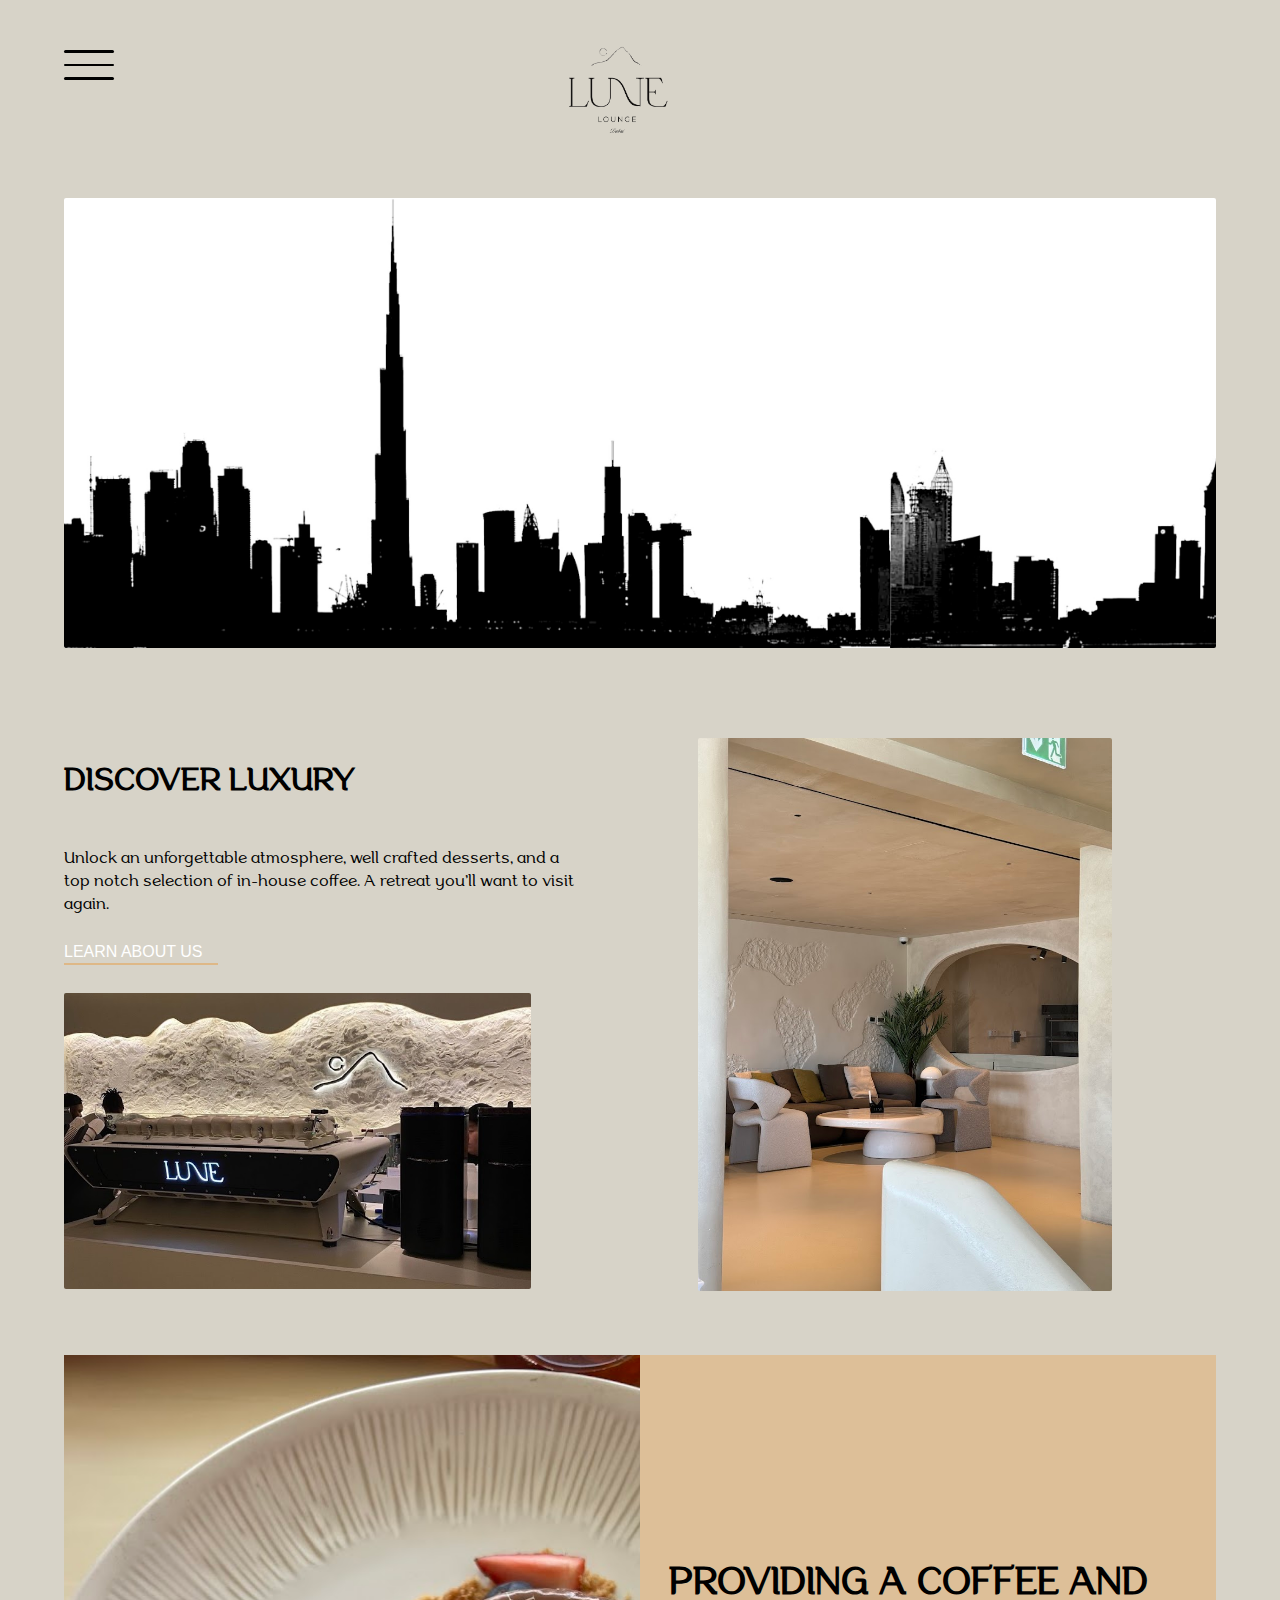
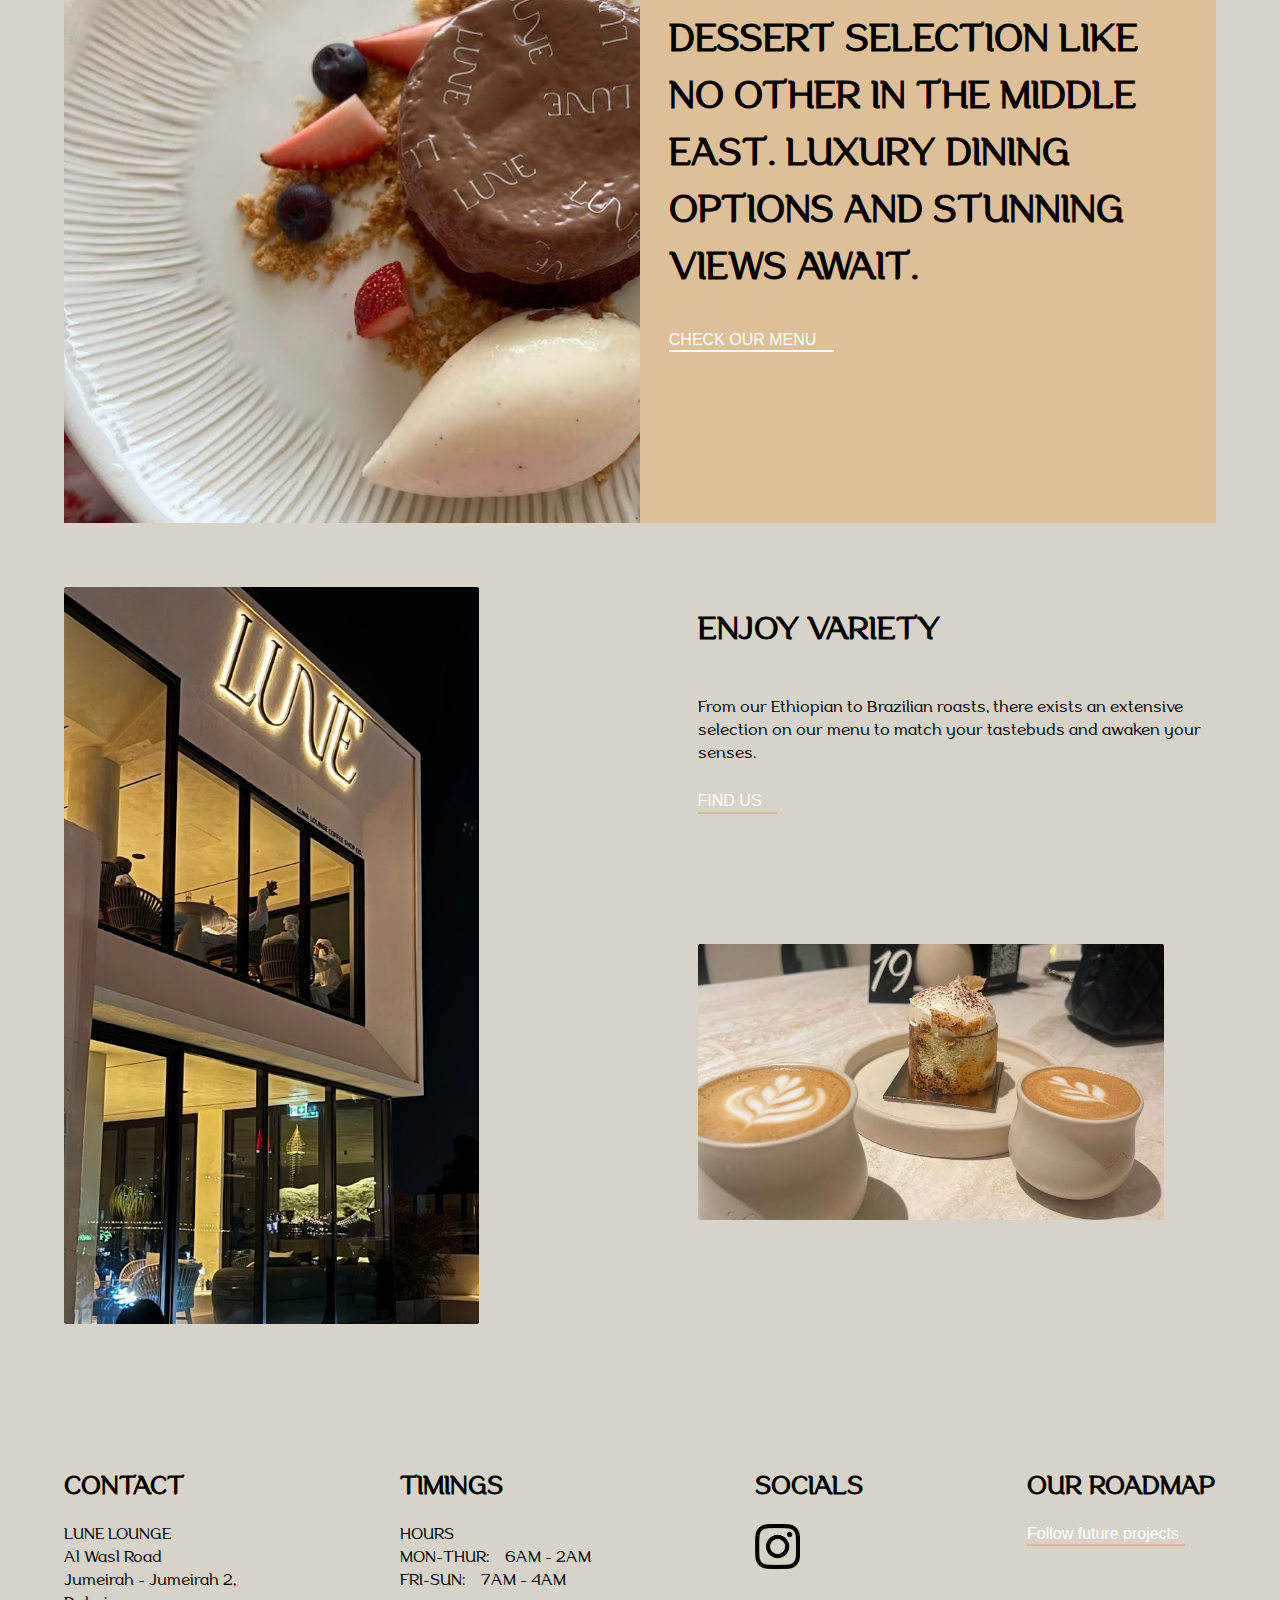
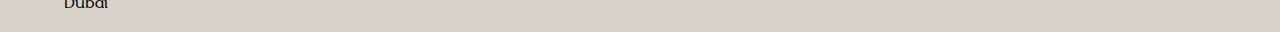
==== commit 2dbc6abd: "Fixed discovercontainer resizing issues." ====
--- a/index.html
+++ b/index.html
@@ -6,14 +6,14 @@
     <title>Lune Lounge</title>
     <link rel="icon" type="image/x-icon" href="favicon.ico">
     <link rel="stylesheet" href="css/index.css">
-    <script defer type="text/javascript" src="js/index.js"></script>
+    <script defer type="text/javascript" src="js/default.js"></script>
 </head>
 <body>
     <div id="pageContainer">
         <div id="navMenu">
             <div style="margin-top: 20vh; margin-left: 20vh;">
                 <div class="navLink1" onclick="toggleNavMenu(false)">BACK</div>
-                <div class="navLink2" onclick="() => window.location.href = 'https://mikeblu.github.io/Lune-Lounge-Website/html/about.html';">ABOUT US</div>
+                <div class="navLink2" onclick="(() => {window.location.href = 'html/about.html'})();">ABOUT US</div>
                 <div class="navLink3">MENU</div>
                 <div class="navLink4">CONTACT</div>
             </div>
--- a/css/index.css
+++ b/css/index.css
@@ -107,10 +107,11 @@
     position:relative;
     display: grid;
     grid-template-columns: 1fr 1fr;
-    grid-template-rows: 0.5fr 1fr auto;
+    grid-template-rows: auto auto;
     column-gap: 10%;
     grid-auto-flow: column;
     width: 90vw;
+    height: fit-content;
     margin: auto;
 }
 #discoverContainer1 {margin-top: 10vh;}
